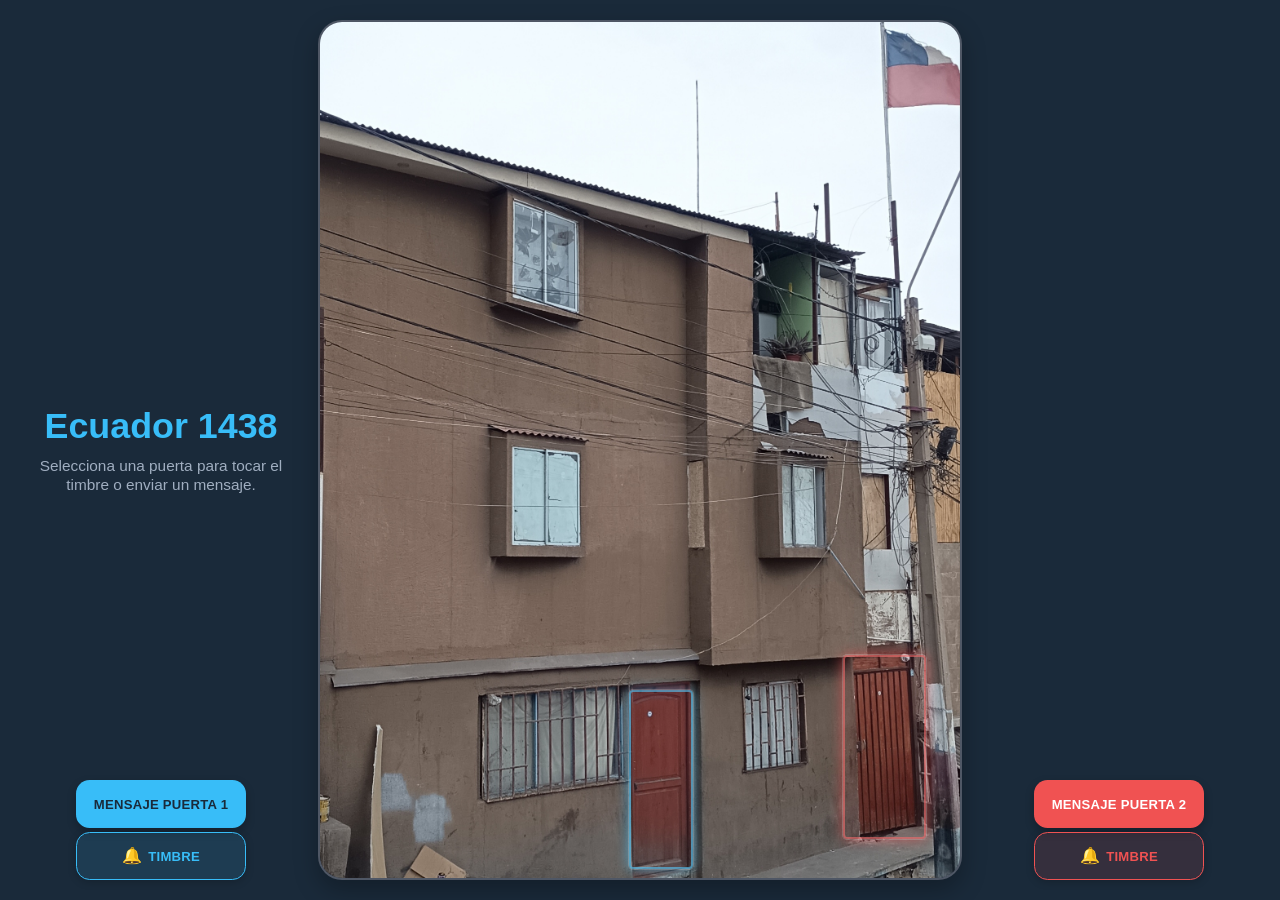
==== index.html @ 5354d1d9 "hora" ====
<!doctype html>
<html lang="es">

<head>
  <meta charset="utf-8">
  <meta name="viewport" content="width=device-width, initial-scale=1">
  <meta name="theme-color" content="#1a2a3a">
  <meta name="description" content="Selecciona una puerta para tocar el timbre o enviar un mensaje.">
  <title>Ecuador 1438</title>
  <link rel="stylesheet" href="style.css">
</head>

<body>
  <main class="page">
    <header class="intro">
      <h1 class="address">Ecuador 1438</h1>
      <p class="subtitle">Selecciona una puerta para tocar el timbre o enviar un mensaje.</p>
    </header>

    <section class="visual-panel" aria-label="Casa con dos puertas seleccionables">
      <div class="house">
        <img src="imagenes/ecuador-1438.jpeg" alt="Fachada de una casa con dos puertas de acceso">
        <!-- Coordenadas proporcionales a la foto original: 1570 × 2097 px. -->
        <a class="door door-one" href="Puerta1.html" aria-label="Ir a Puerta 1"><span>Puerta 1<br>Enviar mensaje</span></a>
        <a class="door door-two" href="Puerta2.html" aria-label="Ir a Puerta 2"><span>Puerta 2<br>Enviar mensaje</span></a>
      </div>

      <nav class="door-buttons" aria-label="Accesos y timbres de las puertas">
        <div class="door-group door-group-one">
          <a class="button button-one" href="Puerta1.html">Mensaje Puerta 1</a>
          <button class="button button-timbre button-timbre-one" type="button" data-door="1"
            aria-label="Tocar timbre Puerta 1">
            <span class="bell-icon" aria-hidden="true">🔔</span> Timbre
          </button>
        </div>
        <div class="door-group door-group-two">
          <a class="button button-two" href="Puerta2.html">Mensaje Puerta 2</a>
          <button class="button button-timbre button-timbre-two" type="button" data-door="2"
            aria-label="Tocar timbre Puerta 2">
            <span class="bell-icon" aria-hidden="true">🔔</span> Timbre
          </button>
        </div>
      </nav>
    </section>
  </main>

  <!-- Modal / Popup Timbre -->
  <div id="timbre-modal" class="timbre-modal" aria-hidden="true" role="dialog" aria-live="polite">
    <div class="timbre-modal-card" id="timbre-modal-card">
      <div class="timbre-bell-icon" aria-hidden="true">🔔</div>
      <p class="timbre-modal-text">Timbre sonando</p>
    </div>
  </div>

  <script src="timbre.js"></script>
  <script>
    (function () {
      // Capturar fecha y hora de ingreso al entrar mediante el QR a index
      var nowIngreso = new Date();
      var dd = String(nowIngreso.getDate()).padStart(2, '0');
      var mm = String(nowIngreso.getMonth() + 1).padStart(2, '0');
      var yyyy = nowIngreso.getFullYear();
      var hh = String(nowIngreso.getHours()).padStart(2, '0');
      var min = String(nowIngreso.getMinutes()).padStart(2, '0');
      var ss = String(nowIngreso.getSeconds()).padStart(2, '0');

      sessionStorage.setItem('fechaIngreso', dd + '/' + mm + '/' + yyyy);
      sessionStorage.setItem('horaIngreso', hh + ':' + min + ':' + ss);

      var modal = document.getElementById('timbre-modal');
      var modalCard = document.getElementById('timbre-modal-card');
      var modalText = modal ? modal.querySelector('.timbre-modal-text') : null;
      var timbreButtons = document.querySelectorAll('.button-timbre');
      var timerId = null;

      function playDoorbellChime() {
        try {
          var AudioCtx = window.AudioContext || window.webkitAudioContext;
          if (!AudioCtx) return;
          var ctx = new AudioCtx();
          if (ctx.state === 'suspended') {
            ctx.resume();
          }

          // Tone 1: Ding - E5 (659.25 Hz)
          var osc1 = ctx.createOscillator();
          var gain1 = ctx.createGain();
          osc1.type = 'sine';
          osc1.frequency.setValueAtTime(659.25, ctx.currentTime);
          gain1.gain.setValueAtTime(0.3, ctx.currentTime);
          gain1.gain.exponentialRampToValueAtTime(0.001, ctx.currentTime + 0.9);
          osc1.connect(gain1);
          gain1.connect(ctx.destination);
          osc1.start(ctx.currentTime);
          osc1.stop(ctx.currentTime + 0.9);

          // Tone 2: Dong - C5 (523.25 Hz)
          var osc2 = ctx.createOscillator();
          var gain2 = ctx.createGain();
          osc2.type = 'sine';
          osc2.frequency.setValueAtTime(523.25, ctx.currentTime + 0.35);
          gain2.gain.setValueAtTime(0.35, ctx.currentTime + 0.35);
          gain2.gain.exponentialRampToValueAtTime(0.001, ctx.currentTime + 1.4);
          osc2.connect(gain2);
          gain2.connect(ctx.destination);
          osc2.start(ctx.currentTime + 0.35);
          osc2.stop(ctx.currentTime + 1.4);
        } catch (e) {
          console.error('Error al reproducir el sonido del timbre:', e);
        }
      }

      function refreshButtons() {
        timbreButtons.forEach(function (btn) {
          var door = btn.getAttribute('data-door') || '1';
          window.TimbreManager.updateButtonState(btn, door);
        });
      }

      async function triggerTimbre(doorNumber, btn) {
        window.TimbreManager.triggerDoorbell(doorNumber, function(result) {
          if (!result.allowed) {
            refreshButtons();
            return;
          }

          if (modalText) {
            if (result.isThird) {
              modalText.textContent = "Timbre sonando. Has alcanzado el límite de 3 toques. Podrás volver a tocar el timbre en 30 minutos.";
            } else {
              modalText.textContent = "Timbre sonando";
            }
          }

          modalCard.classList.remove('door-1', 'door-2');
          modalCard.classList.add('door-' + doorNumber);

          modal.classList.add('active');
          modal.setAttribute('aria-hidden', 'false');

          playDoorbellChime();

          if (timerId) {
            clearTimeout(timerId);
          }

          timerId = setTimeout(function () {
            modal.classList.remove('active');
            modal.setAttribute('aria-hidden', 'true');
          }, result.isThird ? 4000 : 2500);

          refreshButtons();
        });
      }

      timbreButtons.forEach(function (btn) {
        btn.addEventListener('click', function (e) {
          e.preventDefault();
          var door = this.getAttribute('data-door') || '1';
          triggerTimbre(door, this);
        });
      });

      // Inicializar botones y refrescar cada 10 segundos para actualizar el mensaje de minutos si está el mouse encima o cambia
      refreshButtons();
      setInterval(refreshButtons, 10000);
    })();
  </script>
</body>

</html>
---- style.css ----
/* ═══════════════════════════════════════════════════
   Ecuador 1438 — Responsive layout
   Mobile-first, then desktop override at ≥ 900 px
   ═══════════════════════════════════════════════════ */

:root {
  color-scheme: dark;
  --navy: #1a2a3a;
  --card: #2d3748;
  --muted: #a0aec0;
  --blue: #38bdf8;
  --red: #f05252;
  font-family: "Segoe UI", Tahoma, Geneva, Verdana, sans-serif;
  background: var(--navy);
}

* { box-sizing: border-box; }

html, body {
  width: 100%;
  min-width: 0;
  height: 100%;
  margin: 0;
  overflow: hidden;
}

body { background: var(--navy); }

/* ───────── MOBILE LAYOUT (default) ───────── */

.page {
  width: 100%;
  height: 100dvh;
  padding: 6px 10px 10px;
  display: flex;
  flex-direction: column;
  align-items: center;
  gap: 5px;
  overflow: hidden;
}

.intro {
  width: 100%;
  text-align: center;
  flex-shrink: 0;
}

.intro .address {
  margin: 0;
  color: var(--blue);
  font-size: clamp(1.1rem, 4.5vw, 1.6rem);
  font-weight: 800;
  line-height: 1.15;
}

.intro .subtitle {
  max-width: 30rem;
  margin: 2px auto 0;
  color: var(--muted);
  font-size: clamp(0.7rem, 2.6vw, 0.85rem);
  line-height: 1.2;
}

/* The visual-panel grows to fill remaining height */
.visual-panel {
  width: 100%;
  flex: 1 1 0;
  min-height: 0;
  display: flex;
  flex-direction: column;
  align-items: center;
  justify-content: center;
  gap: 4px;
  overflow: hidden;
}

/* House: fills available height, aspect-ratio controls width */
.house {
  position: relative;
  flex: 0 0 auto;
  aspect-ratio: 1570 / 2097;
  width: auto;
  height: calc(100% - 90px);
  max-width: 100%;
  max-height: 100%;
  overflow: hidden;
  border: 2px solid rgb(255 255 255 / 16%);
  border-radius: 1.25rem;
  background: var(--card);
  box-shadow: 0 10px 25px rgb(0 0 0 / 28%);
}

.house img {
  display: block;
  width: 100%;
  height: 100%;
}

/* ───────── DOOR HOTSPOT OVERLAYS ───────── */

.door {
  --door-color: var(--blue);
  position: absolute;
  display: grid;
  place-items: center;
  color: #fff;
  text-decoration: none;
  outline: 0;
  border-radius: 4px;
  touch-action: manipulation;
  -webkit-tap-highlight-color: transparent;
  animation: door-pulse 2.4s ease-in-out infinite;
}

/* Coordinates proportional to the 1570 × 2097 photo */
.door-one { left: 48.3%; top: 78%; width: 10%; height: 21%; --door-color: var(--blue); }
.door-two { left: 81.7%; top: 74%; width: 13%; height: 21.5%; --door-color: var(--red); animation-delay: .35s; }

.door::before {
  content: "↓";
  position: absolute;
  bottom: calc(100% + 6px);
  left: 50%;
  z-index: 1;
  color: var(--door-color);
  font-size: clamp(2rem, 7vw, 4rem);
  font-weight: 900;
  -webkit-text-stroke: 1.5px var(--door-color);
  line-height: 1;
  opacity: 0;
  pointer-events: none;
  text-shadow: 0 2px 5px rgb(0 0 0 / 75%);
  transform: translate(-50%, -5px);
  animation: arrow-guide 2.4s ease-in-out infinite;
}

.door-two::before { animation-delay: 0s; }

.door::after {
  content: "";
  position: absolute;
  inset: 0;
  border: 2px solid color-mix(in srgb, var(--door-color) 85%, white);
  border-radius: 4px;
  background: color-mix(in srgb, var(--door-color) 12%, transparent);
  box-shadow: 0 0 0 1px rgb(255 255 255 / 30%), 0 0 14px var(--door-color);
  opacity: .63;
  pointer-events: none;
}

.door span {
  position: relative;
  z-index: 1;
  padding: .25rem .45rem;
  border-radius: 999px;
  background: rgb(26 42 58 / 88%);
  box-shadow: 0 2px 6px rgb(0 0 0 / 35%);
  font-size: clamp(.55rem, 1.4vw, .75rem);
  font-weight: 700;
  line-height: 1.25;
  text-align: center;
  opacity: 0;
  transition: opacity 180ms ease;
  white-space: nowrap;
}

.door:focus-visible { box-shadow: 0 0 0 3px #fff, 0 0 0 6px var(--door-color); }
.door:focus-visible span, .door:active span { opacity: 1; }
.door:active { animation-play-state: paused; transform: scale(.98); }

/* ───────── BUTTONS ───────── */

/* Mobile: 2-column grid below image, pushed to the bottom */
.door-buttons {
  width: 100%;
  max-width: 480px;
  display: grid;
  grid-template-columns: 1fr 1fr;
  gap: 10px;
  flex-shrink: 0;
}

.door-group {
  display: flex;
  flex-direction: column;
  gap: 4px;
}

.button {
  display: inline-flex;
  align-items: center;
  justify-content: center;
  gap: 6px;
  width: 100%;
  min-height: 40px;
  padding: 7px 10px;
  border-radius: 0.85rem;
  box-shadow: 0 4px 10px rgb(0 0 0 / 24%);
  font-size: clamp(.7rem, 2.6vw, .88rem);
  font-weight: 700;
  letter-spacing: .02em;
  text-decoration: none;
  text-transform: uppercase;
  touch-action: manipulation;
  -webkit-tap-highlight-color: transparent;
  transition: transform 180ms ease, filter 180ms ease, box-shadow 180ms ease, background-color 180ms ease;
  border: none;
  cursor: pointer;
}

.button-one { background: var(--blue); color: var(--navy); }
.button-two { background: var(--red); color: #fff; }

.button-timbre {
  background: rgb(255 255 255 / 6%);
  box-shadow: 0 2px 8px rgb(0 0 0 / 20%);
}

.button-timbre:disabled, .button-timbre.timbre-disabled {
  opacity: 0.5;
  cursor: not-allowed !important;
  filter: grayscale(0.6);
  pointer-events: auto !important;
}

.button-timbre:disabled:hover, .button-timbre.timbre-disabled:hover {
  transform: none !important;
  box-shadow: 0 2px 8px rgb(0 0 0 / 20%) !important;
}

.button-timbre-one {
  border: 1.5px solid var(--blue);
  color: var(--blue);
  background: color-mix(in srgb, var(--blue) 12%, transparent);
}

.button-timbre-two {
  border: 1.5px solid var(--red);
  color: var(--red);
  background: color-mix(in srgb, var(--red) 12%, transparent);
}

.button:focus-visible { outline: 3px solid #fff; outline-offset: 2px; }
.button:active { transform: translateY(1px) scale(.98); filter: brightness(.88); box-shadow: 0 1px 4px rgb(0 0 0 / 30%); }

.bell-icon {
  font-size: 1rem;
  line-height: 1;
}

/* ───────── TIMBRE MODAL / POPUP ───────── */

.timbre-modal {
  position: fixed;
  inset: 0;
  z-index: 9999;
  display: flex;
  align-items: center;
  justify-content: center;
  background: rgba(10, 16, 26, 0.65);
  backdrop-filter: blur(6px);
  -webkit-backdrop-filter: blur(6px);
  opacity: 0;
  visibility: hidden;
  pointer-events: none;
  transition: opacity 220ms ease, visibility 220ms ease;
  padding: 16px;
}

.timbre-modal.active {
  opacity: 1;
  visibility: visible;
  pointer-events: auto;
}

.timbre-modal-card {
  display: flex;
  flex-direction: column;
  align-items: center;
  justify-content: center;
  gap: 12px;
  padding: 24px 36px;
  border-radius: 1.5rem;
  background: var(--card);
  box-shadow: 0 16px 40px rgba(0, 0, 0, 0.5);
  transform: scale(0.85);
  transition: transform 220ms cubic-bezier(0.175, 0.885, 0.32, 1.275);
  max-width: 280px;
  width: 100%;
}

.timbre-modal.active .timbre-modal-card {
  transform: scale(1);
}

.timbre-modal-card.door-1 {
  border: 2px solid var(--blue);
  background: linear-gradient(145deg, #1e293b, #0f172a);
  box-shadow: 0 16px 40px rgba(0, 0, 0, 0.5), 0 0 25px rgba(56, 189, 248, 0.3);
}

.timbre-modal-card.door-2 {
  border: 2px solid var(--red);
  background: linear-gradient(145deg, #2d191e, #1a0f12);
  box-shadow: 0 16px 40px rgba(0, 0, 0, 0.5), 0 0 25px rgba(240, 82, 82, 0.3);
}

.timbre-bell-icon {
  font-size: 3.2rem;
  line-height: 1;
  display: inline-block;
  transform-origin: top center;
}

.timbre-modal.active .timbre-bell-icon {
  animation: bell-ring 0.55s ease-in-out infinite alternate;
}

.timbre-modal-card.door-1 .timbre-modal-text { color: #e0f2fe; }
.timbre-modal-card.door-2 .timbre-modal-text { color: #ffe4e6; }

.timbre-modal-text {
  margin: 0;
  font-size: 1.1rem;
  font-weight: 700;
  letter-spacing: 0.02em;
  text-align: center;
}

/* ───────── KEYFRAMES ───────── */

@keyframes bell-ring {
  0% { transform: rotate(-24deg); }
  100% { transform: rotate(24deg); }
}

@keyframes door-pulse {
  0%, 100% { transform: scale(1); }
  50% { transform: scale(1.09); }
}

@keyframes arrow-guide {
  0% { opacity: 0; transform: translate(-50%, -20px); }
  18% { opacity: .96; }
  46% { opacity: .96; transform: translate(-50%, 12px); }
  57% { opacity: .96; transform: translate(-50%, 4px); }
  70%, 100% { opacity: 0; transform: translate(-50%, 10px); }
}

/* ───────── HOVER EFFECTS (pointer devices) ───────── */

@media (hover: hover) and (pointer: fine) {
  .door:hover { z-index: 2; cursor: pointer; animation-play-state: paused; transform: scale(1.04); }
  .door:hover::after { opacity: .92; background: color-mix(in srgb, var(--door-color) 22%, transparent); }
  .door:hover span { opacity: 1; }
  .button-one:hover { transform: translateY(-2px); filter: brightness(1.08); box-shadow: 0 6px 14px rgb(0 0 0 / 32%); }
  .button-two:hover { transform: translateY(-2px); filter: brightness(1.08); box-shadow: 0 6px 14px rgb(0 0 0 / 32%); }
  .button-timbre-one:hover { background: var(--blue); color: var(--navy); transform: translateY(-2px); box-shadow: 0 6px 14px rgb(0 0 0 / 32%); }
  .button-timbre-two:hover { background: var(--red); color: #fff; transform: translateY(-2px); box-shadow: 0 6px 14px rgb(0 0 0 / 32%); }
}

/* ═══════════════════════════════════════════════════
   DESKTOP LAYOUT  (≥ 900 px)
   ─────────────────────────────────────────────────
   3-column grid:
     col 1  → intro text (center) + blue buttons (bottom)
     col 2  → house image (fills almost all vertical space)
     col 3  → red buttons (bottom)

   .visual-panel and .door-buttons use display:contents
   so their children participate directly in the page grid.
   ═══════════════════════════════════════════════════ */

@media (min-width: 900px) {
  .page {
    padding: 20px 32px;
    display: grid;
    grid-template-columns: minmax(150px, 1fr) auto minmax(150px, 1fr);
    grid-template-rows: 1fr;
    gap: 28px;
    align-items: stretch;
  }

  /* Intro: left column, vertically centered */
  .intro {
    grid-column: 1;
    grid-row: 1;
    align-self: center;
    text-align: center;
  }

  .intro .address {
    font-size: clamp(1.8rem, 2.8vw, 3rem);
  }

  .intro .subtitle {
    font-size: clamp(0.88rem, 1.2vw, 1.05rem);
    margin-top: 10px;
  }

  /* Flatten visual-panel into the page grid */
  .visual-panel {
    display: contents;
  }

  /* House: center column, stretch to fill all vertical space */
  .house {
    grid-column: 2;
    grid-row: 1;
    align-self: stretch;
    justify-self: center;
    flex: none;
    height: 100%;
    width: auto;
    max-width: none;
    border-radius: 1.5rem;
  }

  /* Flatten door-buttons so each group sits in its own column */
  .door-buttons {
    display: contents;
  }

  /* Blue group: bottom of left column */
  .door-group-one {
    grid-column: 1;
    grid-row: 1;
    align-self: end;
    justify-self: center;
    min-width: 150px;
    max-width: 210px;
  }

  /* Red group: bottom of right column */
  .door-group-two {
    grid-column: 3;
    grid-row: 1;
    align-self: end;
    justify-self: center;
    min-width: 150px;
    max-width: 210px;
  }

  .button {
    font-size: clamp(.82rem, 1vw, .95rem);
    min-height: 48px;
    padding: 10px 18px;
  }
}

/* ───────── REDUCED MOTION ───────── */

@media (prefers-reduced-motion: reduce) {
  *, *::before, *::after {
    scroll-behavior: auto !important;
    animation-duration: .01ms !important;
    animation-iteration-count: 1 !important;
    transition-duration: .01ms !important;
  }
}
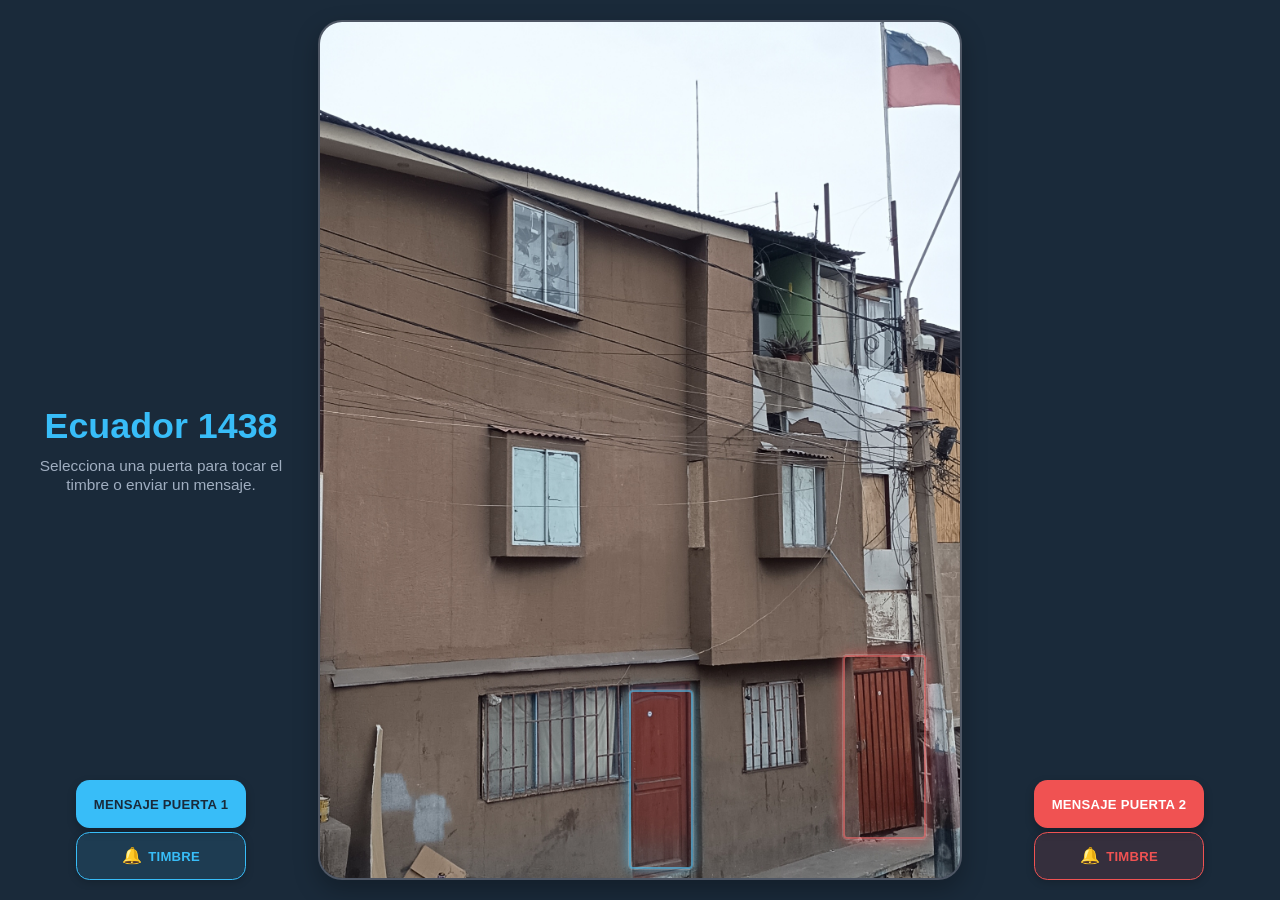
==== commit 54449168: "boton timbre tiempos y comportamiento" ====
--- a/index.html
+++ b/index.html
@@ -49,6 +49,23 @@
     <div class="timbre-modal-card" id="timbre-modal-card">
       <div class="timbre-bell-icon" aria-hidden="true">🔔</div>
       <p class="timbre-modal-text">Timbre sonando</p>
+    </div>
+  </div>
+
+  <!-- Modal Timbre Limitado / Bloqueado -->
+  <div id="timbre-limit-modal" class="timbre-modal" aria-hidden="true" role="dialog" aria-live="assertive">
+    <div class="timbre-modal-card timbre-limit-card">
+      <div class="timbre-limit-header">
+        <div class="timbre-limit-icon" aria-hidden="true">
+          <svg class="w-6 h-6 text-amber-400" viewBox="0 0 24 24" fill="none" stroke="currentColor" stroke-width="2" stroke-linecap="round" stroke-linejoin="round">
+            <path d="M10.29 3.86L1.82 18a2 2 0 0 0 1.71 3h16.94a2 2 0 0 0 1.71-3L13.71 3.86a2 2 0 0 0-3.42 0z"></path>
+            <line x1="12" y1="9" x2="12" y2="13"></line>
+            <line x1="12" y1="17" x2="12.01" y2="17"></line>
+          </svg>
+        </div>
+        <h3 class="timbre-limit-title">Timbre temporalmente limitado</h3>
+      </div>
+      <p class="timbre-limit-text" id="timbre-limit-text">Podrás volver a usarlo en 30 minutos.</p>
     </div>
   </div>
 
@@ -161,10 +178,11 @@
         });
       });
 
-      // Inicializar botones y refrescar cada 10 segundos para actualizar el mensaje de minutos si está el mouse encima o cambia
+      // Inicializar botones y refrescar periódicamente para desbloqueo automático
       refreshButtons();
-      setInterval(refreshButtons, 10000);
+      setInterval(refreshButtons, 1000);
     })();
+
   </script>
 </body>
 
--- a/style.css
+++ b/style.css
@@ -216,17 +216,19 @@
   box-shadow: 0 2px 8px rgb(0 0 0 / 20%);
 }
 
-.button-timbre:disabled, .button-timbre.timbre-disabled {
-  opacity: 0.5;
-  cursor: not-allowed !important;
-  filter: grayscale(0.6);
+.button-timbre:disabled, .button-timbre.timbre-disabled, .button-timbre.timbre-locked {
+  opacity: 0.55;
+  filter: grayscale(0.5);
+  cursor: pointer !important;
   pointer-events: auto !important;
 }
 
-.button-timbre:disabled:hover, .button-timbre.timbre-disabled:hover {
-  transform: none !important;
-  box-shadow: 0 2px 8px rgb(0 0 0 / 20%) !important;
-}
+.button-timbre.timbre-disabled:hover, .button-timbre.timbre-locked:hover {
+  opacity: 0.75;
+  filter: grayscale(0.2);
+  box-shadow: 0 4px 12px rgb(0 0 0 / 25%) !important;
+}
+
 
 .button-timbre-one {
   border: 1.5px solid var(--blue);
@@ -326,6 +328,65 @@
   letter-spacing: 0.02em;
   text-align: center;
 }
+
+/* Modal Aviso Límite Timbre */
+.timbre-limit-card {
+  max-width: 320px;
+  width: 90%;
+  padding: 22px 24px;
+  border-radius: 1.5rem;
+  background: linear-gradient(145deg, #1e293b, #0f172a);
+  border: 2px solid #f59e0b;
+  box-shadow: 0 16px 40px rgba(0, 0, 0, 0.6), 0 0 25px rgba(245, 158, 11, 0.25);
+  display: flex;
+  flex-direction: column;
+  align-items: center;
+  text-align: center;
+  gap: 12px;
+}
+
+.timbre-limit-header {
+  display: flex;
+  flex-direction: column;
+  align-items: center;
+  gap: 8px;
+}
+
+.timbre-limit-icon {
+  display: flex;
+  align-items: center;
+  justify-content: center;
+  width: 44px;
+  height: 44px;
+  border-radius: 9999px;
+  background: rgba(245, 158, 11, 0.15);
+  border: 1px solid rgba(245, 158, 11, 0.35);
+  color: #fbbf24;
+}
+
+.timbre-limit-icon svg {
+  width: 24px;
+  height: 24px;
+  stroke: #fbbf24;
+}
+
+.timbre-limit-title {
+  margin: 0;
+  font-size: 1.05rem;
+  font-weight: 700;
+  color: #fbbf24;
+  letter-spacing: 0.01em;
+  line-height: 1.3;
+}
+
+.timbre-limit-text {
+  margin: 0;
+  font-size: 0.92rem;
+  font-weight: 500;
+  color: #e2e8f0;
+  line-height: 1.4;
+}
+
 
 /* ───────── KEYFRAMES ───────── */
 
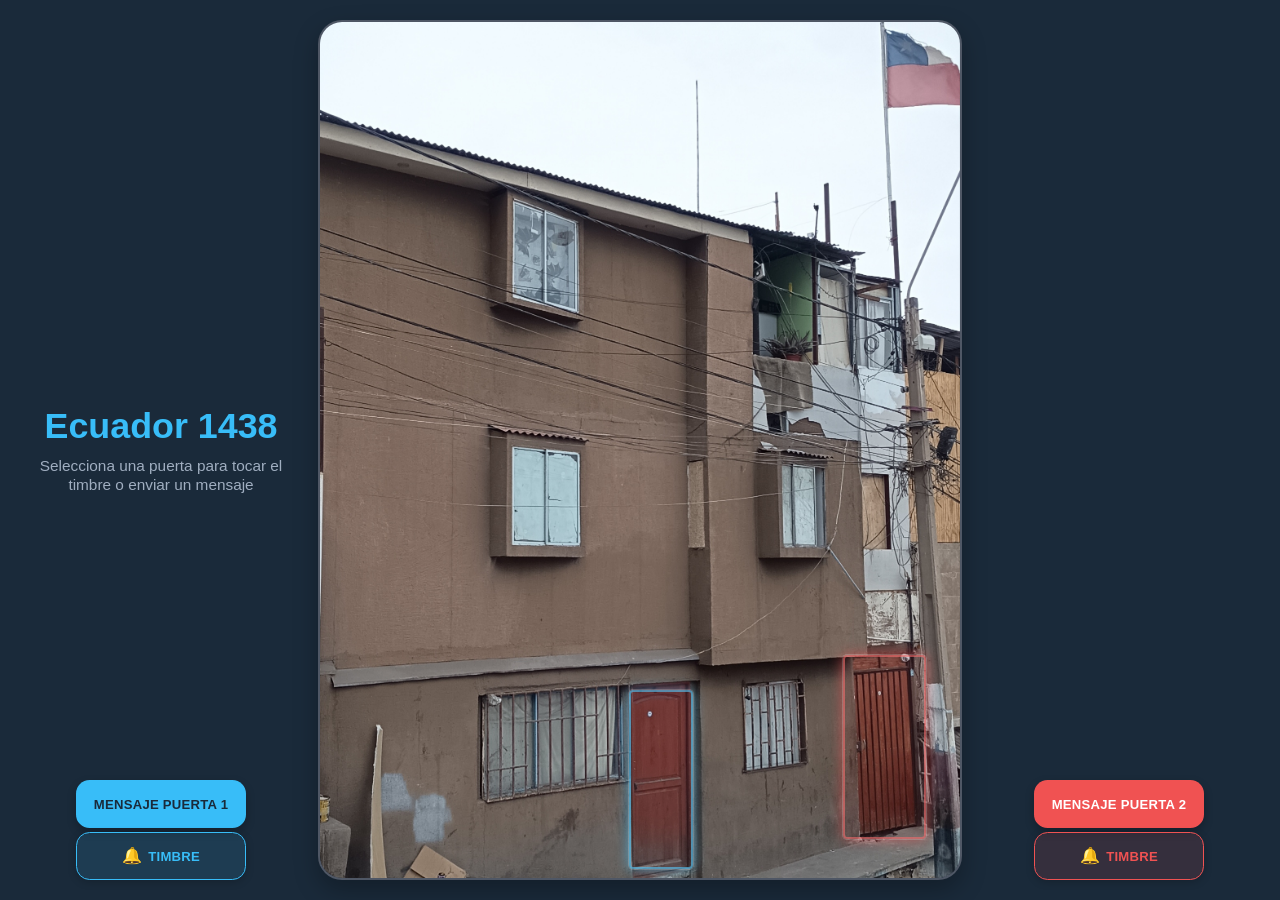
==== commit 0ccbe604: "v1.1" ====
--- a/index.html
+++ b/index.html
@@ -7,22 +7,24 @@
   <meta name="theme-color" content="#1a2a3a">
   <meta name="description" content="Selecciona una puerta para tocar el timbre o enviar un mensaje.">
   <title>Ecuador 1438</title>
-  <link rel="stylesheet" href="style.css">
+  <link rel="stylesheet" href="CSS/style.css">
 </head>
 
 <body>
   <main class="page">
     <header class="intro">
       <h1 class="address">Ecuador 1438</h1>
-      <p class="subtitle">Selecciona una puerta para tocar el timbre o enviar un mensaje.</p>
+      <p class="subtitle">Selecciona una puerta para tocar el timbre o enviar un mensaje</p>
     </header>
 
     <section class="visual-panel" aria-label="Casa con dos puertas seleccionables">
       <div class="house">
         <img src="imagenes/ecuador-1438.jpeg" alt="Fachada de una casa con dos puertas de acceso">
         <!-- Coordenadas proporcionales a la foto original: 1570 × 2097 px. -->
-        <a class="door door-one" href="Puerta1.html" aria-label="Ir a Puerta 1"><span>Puerta 1<br>Enviar mensaje</span></a>
-        <a class="door door-two" href="Puerta2.html" aria-label="Ir a Puerta 2"><span>Puerta 2<br>Enviar mensaje</span></a>
+        <a class="door door-one" href="Puerta1.html" aria-label="Ir a Puerta 1"><span>Puerta 1<br>Enviar
+            mensaje</span></a>
+        <a class="door door-two" href="Puerta2.html" aria-label="Ir a Puerta 2"><span>Puerta 2<br>Enviar
+            mensaje</span></a>
       </div>
 
       <nav class="door-buttons" aria-label="Accesos y timbres de las puertas">
@@ -57,133 +59,20 @@
     <div class="timbre-modal-card timbre-limit-card">
       <div class="timbre-limit-header">
         <div class="timbre-limit-icon" aria-hidden="true">
-          <svg class="w-6 h-6 text-amber-400" viewBox="0 0 24 24" fill="none" stroke="currentColor" stroke-width="2" stroke-linecap="round" stroke-linejoin="round">
+          <svg viewBox="0 0 24 24" fill="none" stroke="currentColor" stroke-width="2.5" stroke-linecap="round"
+            stroke-linejoin="round">
             <path d="M10.29 3.86L1.82 18a2 2 0 0 0 1.71 3h16.94a2 2 0 0 0 1.71-3L13.71 3.86a2 2 0 0 0-3.42 0z"></path>
             <line x1="12" y1="9" x2="12" y2="13"></line>
             <line x1="12" y1="17" x2="12.01" y2="17"></line>
           </svg>
         </div>
-        <h3 class="timbre-limit-title">Timbre temporalmente limitado</h3>
+        <h3 class="timbre-limit-title">Límite alcanzado</h3>
       </div>
-      <p class="timbre-limit-text" id="timbre-limit-text">Podrás volver a usarlo en 30 minutos.</p>
+      <p class="timbre-limit-text" id="timbre-limit-text">Vuelve a usarlo en 30 minutos.</p>
     </div>
   </div>
 
-  <script src="timbre.js"></script>
-  <script>
-    (function () {
-      // Capturar fecha y hora de ingreso al entrar mediante el QR a index
-      var nowIngreso = new Date();
-      var dd = String(nowIngreso.getDate()).padStart(2, '0');
-      var mm = String(nowIngreso.getMonth() + 1).padStart(2, '0');
-      var yyyy = nowIngreso.getFullYear();
-      var hh = String(nowIngreso.getHours()).padStart(2, '0');
-      var min = String(nowIngreso.getMinutes()).padStart(2, '0');
-      var ss = String(nowIngreso.getSeconds()).padStart(2, '0');
-
-      sessionStorage.setItem('fechaIngreso', dd + '/' + mm + '/' + yyyy);
-      sessionStorage.setItem('horaIngreso', hh + ':' + min + ':' + ss);
-
-      var modal = document.getElementById('timbre-modal');
-      var modalCard = document.getElementById('timbre-modal-card');
-      var modalText = modal ? modal.querySelector('.timbre-modal-text') : null;
-      var timbreButtons = document.querySelectorAll('.button-timbre');
-      var timerId = null;
-
-      function playDoorbellChime() {
-        try {
-          var AudioCtx = window.AudioContext || window.webkitAudioContext;
-          if (!AudioCtx) return;
-          var ctx = new AudioCtx();
-          if (ctx.state === 'suspended') {
-            ctx.resume();
-          }
-
-          // Tone 1: Ding - E5 (659.25 Hz)
-          var osc1 = ctx.createOscillator();
-          var gain1 = ctx.createGain();
-          osc1.type = 'sine';
-          osc1.frequency.setValueAtTime(659.25, ctx.currentTime);
-          gain1.gain.setValueAtTime(0.3, ctx.currentTime);
-          gain1.gain.exponentialRampToValueAtTime(0.001, ctx.currentTime + 0.9);
-          osc1.connect(gain1);
-          gain1.connect(ctx.destination);
-          osc1.start(ctx.currentTime);
-          osc1.stop(ctx.currentTime + 0.9);
-
-          // Tone 2: Dong - C5 (523.25 Hz)
-          var osc2 = ctx.createOscillator();
-          var gain2 = ctx.createGain();
-          osc2.type = 'sine';
-          osc2.frequency.setValueAtTime(523.25, ctx.currentTime + 0.35);
-          gain2.gain.setValueAtTime(0.35, ctx.currentTime + 0.35);
-          gain2.gain.exponentialRampToValueAtTime(0.001, ctx.currentTime + 1.4);
-          osc2.connect(gain2);
-          gain2.connect(ctx.destination);
-          osc2.start(ctx.currentTime + 0.35);
-          osc2.stop(ctx.currentTime + 1.4);
-        } catch (e) {
-          console.error('Error al reproducir el sonido del timbre:', e);
-        }
-      }
-
-      function refreshButtons() {
-        timbreButtons.forEach(function (btn) {
-          var door = btn.getAttribute('data-door') || '1';
-          window.TimbreManager.updateButtonState(btn, door);
-        });
-      }
-
-      async function triggerTimbre(doorNumber, btn) {
-        window.TimbreManager.triggerDoorbell(doorNumber, function(result) {
-          if (!result.allowed) {
-            refreshButtons();
-            return;
-          }
-
-          if (modalText) {
-            if (result.isThird) {
-              modalText.textContent = "Timbre sonando. Has alcanzado el límite de 3 toques. Podrás volver a tocar el timbre en 30 minutos.";
-            } else {
-              modalText.textContent = "Timbre sonando";
-            }
-          }
-
-          modalCard.classList.remove('door-1', 'door-2');
-          modalCard.classList.add('door-' + doorNumber);
-
-          modal.classList.add('active');
-          modal.setAttribute('aria-hidden', 'false');
-
-          playDoorbellChime();
-
-          if (timerId) {
-            clearTimeout(timerId);
-          }
-
-          timerId = setTimeout(function () {
-            modal.classList.remove('active');
-            modal.setAttribute('aria-hidden', 'true');
-          }, result.isThird ? 4000 : 2500);
-
-          refreshButtons();
-        });
-      }
-
-      timbreButtons.forEach(function (btn) {
-        btn.addEventListener('click', function (e) {
-          e.preventDefault();
-          var door = this.getAttribute('data-door') || '1';
-          triggerTimbre(door, this);
-        });
-      });
-
-      // Inicializar botones y refrescar periódicamente para desbloqueo automático
-      refreshButtons();
-      setInterval(refreshButtons, 1000);
-    })();
-
-  </script>
+  <script src="JS/timbre.js"></script>
 </body>
 
 </html>
--- a/CSS/style.css
+++ b/CSS/style.css
@@ -0,0 +1,523 @@
+/* ═══════════════════════════════════════════════════
+   Ecuador 1438 — Responsive layout
+   Mobile-first, then desktop override at ≥ 900 px
+   ═══════════════════════════════════════════════════ */
+
+:root {
+  color-scheme: dark;
+  --navy: #1a2a3a;
+  --card: #2d3748;
+  --muted: #a0aec0;
+  --blue: #38bdf8;
+  --red: #f05252;
+  font-family: "Segoe UI", Tahoma, Geneva, Verdana, sans-serif;
+  background: var(--navy);
+}
+
+* { box-sizing: border-box; }
+
+html, body {
+  width: 100%;
+  min-width: 0;
+  height: 100%;
+  margin: 0;
+  overflow: hidden;
+}
+
+body { background: var(--navy); }
+
+/* ───────── MOBILE LAYOUT (default) ───────── */
+
+.page {
+  width: 100%;
+  height: 100dvh;
+  padding: 6px 10px 10px;
+  display: flex;
+  flex-direction: column;
+  align-items: center;
+  gap: 5px;
+  overflow: hidden;
+}
+
+.intro {
+  width: 100%;
+  text-align: center;
+  flex-shrink: 0;
+}
+
+.intro .address {
+  margin: 0;
+  color: var(--blue);
+  font-size: clamp(1.1rem, 4.5vw, 1.6rem);
+  font-weight: 800;
+  line-height: 1.15;
+}
+
+.intro .subtitle {
+  max-width: 30rem;
+  margin: 2px auto 0;
+  color: var(--muted);
+  font-size: clamp(0.7rem, 2.6vw, 0.85rem);
+  line-height: 1.2;
+}
+
+/* The visual-panel grows to fill remaining height */
+.visual-panel {
+  width: 100%;
+  flex: 1 1 0;
+  min-height: 0;
+  display: flex;
+  flex-direction: column;
+  align-items: center;
+  justify-content: center;
+  gap: 4px;
+  overflow: hidden;
+}
+
+/* House: fills available height, aspect-ratio controls width */
+.house {
+  position: relative;
+  flex: 0 0 auto;
+  aspect-ratio: 1570 / 2097;
+  width: auto;
+  height: calc(100% - 90px);
+  max-width: 100%;
+  max-height: 100%;
+  overflow: hidden;
+  border: 2px solid rgb(255 255 255 / 16%);
+  border-radius: 1.25rem;
+  background: var(--card);
+  box-shadow: 0 10px 25px rgb(0 0 0 / 28%);
+}
+
+.house img {
+  display: block;
+  width: 100%;
+  height: 100%;
+}
+
+/* ───────── DOOR HOTSPOT OVERLAYS ───────── */
+
+.door {
+  --door-color: var(--blue);
+  position: absolute;
+  display: grid;
+  place-items: center;
+  color: #fff;
+  text-decoration: none;
+  outline: 0;
+  border-radius: 4px;
+  touch-action: manipulation;
+  -webkit-tap-highlight-color: transparent;
+  animation: door-pulse 2.4s ease-in-out infinite;
+}
+
+/* Coordinates proportional to the 1570 × 2097 photo */
+.door-one { left: 48.3%; top: 78%; width: 10%; height: 21%; --door-color: var(--blue); }
+.door-two { left: 81.7%; top: 74%; width: 13%; height: 21.5%; --door-color: var(--red); animation-delay: .35s; }
+
+.door::before {
+  content: "↓";
+  position: absolute;
+  bottom: calc(100% + 6px);
+  left: 50%;
+  z-index: 1;
+  color: var(--door-color);
+  font-size: clamp(2rem, 7vw, 4rem);
+  font-weight: 900;
+  -webkit-text-stroke: 1.5px var(--door-color);
+  line-height: 1;
+  opacity: 0;
+  pointer-events: none;
+  text-shadow: 0 2px 5px rgb(0 0 0 / 75%);
+  transform: translate(-50%, -5px);
+  animation: arrow-guide 2.4s ease-in-out infinite;
+}
+
+.door-two::before { animation-delay: 0s; }
+
+.door::after {
+  content: "";
+  position: absolute;
+  inset: 0;
+  border: 2px solid color-mix(in srgb, var(--door-color) 85%, white);
+  border-radius: 4px;
+  background: color-mix(in srgb, var(--door-color) 12%, transparent);
+  box-shadow: 0 0 0 1px rgb(255 255 255 / 30%), 0 0 14px var(--door-color);
+  opacity: .63;
+  pointer-events: none;
+}
+
+.door span {
+  position: relative;
+  z-index: 1;
+  padding: .25rem .45rem;
+  border-radius: 999px;
+  background: rgb(26 42 58 / 88%);
+  box-shadow: 0 2px 6px rgb(0 0 0 / 35%);
+  font-size: clamp(.55rem, 1.4vw, .75rem);
+  font-weight: 700;
+  line-height: 1.25;
+  text-align: center;
+  opacity: 0;
+  transition: opacity 180ms ease;
+  white-space: nowrap;
+}
+
+.door:focus-visible { box-shadow: 0 0 0 3px #fff, 0 0 0 6px var(--door-color); }
+.door:focus-visible span, .door:active span { opacity: 1; }
+.door:active { animation-play-state: paused; transform: scale(.98); }
+
+/* ───────── BUTTONS ───────── */
+
+/* Mobile: 2-column grid below image, pushed to the bottom */
+.door-buttons {
+  width: 100%;
+  max-width: 480px;
+  display: grid;
+  grid-template-columns: 1fr 1fr;
+  gap: 10px;
+  flex-shrink: 0;
+}
+
+.door-group {
+  display: flex;
+  flex-direction: column;
+  gap: 4px;
+}
+
+.button {
+  display: inline-flex;
+  align-items: center;
+  justify-content: center;
+  gap: 6px;
+  width: 100%;
+  min-height: 40px;
+  padding: 7px 10px;
+  border-radius: 0.85rem;
+  box-shadow: 0 4px 10px rgb(0 0 0 / 24%);
+  font-size: clamp(.7rem, 2.6vw, .88rem);
+  font-weight: 700;
+  letter-spacing: .02em;
+  text-decoration: none;
+  text-transform: uppercase;
+  touch-action: manipulation;
+  -webkit-tap-highlight-color: transparent;
+  transition: transform 180ms ease, filter 180ms ease, box-shadow 180ms ease, background-color 180ms ease;
+  border: none;
+  cursor: pointer;
+}
+
+.button-one { background: var(--blue); color: var(--navy); }
+.button-two { background: var(--red); color: #fff; }
+
+.button-timbre {
+  background: rgb(255 255 255 / 6%);
+  box-shadow: 0 2px 8px rgb(0 0 0 / 20%);
+}
+
+.button-timbre:disabled, .button-timbre.timbre-disabled, .button-timbre.timbre-locked {
+  opacity: 0.55;
+  filter: grayscale(0.5);
+  cursor: pointer !important;
+  pointer-events: auto !important;
+}
+
+.button-timbre.timbre-disabled:hover, .button-timbre.timbre-locked:hover {
+  opacity: 0.75;
+  filter: grayscale(0.2);
+  box-shadow: 0 4px 12px rgb(0 0 0 / 25%) !important;
+}
+
+
+.button-timbre-one {
+  border: 1.5px solid var(--blue);
+  color: var(--blue);
+  background: color-mix(in srgb, var(--blue) 12%, transparent);
+}
+
+.button-timbre-two {
+  border: 1.5px solid var(--red);
+  color: var(--red);
+  background: color-mix(in srgb, var(--red) 12%, transparent);
+}
+
+.button:focus-visible { outline: 3px solid #fff; outline-offset: 2px; }
+.button:active { transform: translateY(1px) scale(.98); filter: brightness(.88); box-shadow: 0 1px 4px rgb(0 0 0 / 30%); }
+
+.bell-icon {
+  font-size: 1rem;
+  line-height: 1;
+}
+
+/* ───────── TIMBRE MODAL / POPUP ───────── */
+
+.timbre-modal {
+  position: fixed;
+  inset: 0;
+  z-index: 9999;
+  display: flex;
+  align-items: center;
+  justify-content: center;
+  background: rgba(10, 16, 26, 0.65);
+  backdrop-filter: blur(6px);
+  -webkit-backdrop-filter: blur(6px);
+  opacity: 0;
+  visibility: hidden;
+  pointer-events: none;
+  transition: opacity 220ms ease, visibility 220ms ease;
+  padding: 16px;
+}
+
+.timbre-modal.active {
+  opacity: 1;
+  visibility: visible;
+  pointer-events: auto;
+}
+
+.timbre-modal-card {
+  display: flex;
+  flex-direction: column;
+  align-items: center;
+  justify-content: center;
+  gap: 12px;
+  padding: 24px 36px;
+  border-radius: 1.5rem;
+  background: var(--card);
+  box-shadow: 0 16px 40px rgba(0, 0, 0, 0.5);
+  transform: scale(0.85);
+  transition: transform 220ms cubic-bezier(0.175, 0.885, 0.32, 1.275);
+  max-width: 280px;
+  width: 100%;
+}
+
+.timbre-modal.active .timbre-modal-card {
+  transform: scale(1);
+}
+
+.timbre-modal-card.door-1 {
+  border: 2px solid var(--blue);
+  background: linear-gradient(145deg, #1e293b, #0f172a);
+  box-shadow: 0 16px 40px rgba(0, 0, 0, 0.5), 0 0 25px rgba(56, 189, 248, 0.3);
+}
+
+.timbre-modal-card.door-2 {
+  border: 2px solid var(--red);
+  background: linear-gradient(145deg, #2d191e, #1a0f12);
+  box-shadow: 0 16px 40px rgba(0, 0, 0, 0.5), 0 0 25px rgba(240, 82, 82, 0.3);
+}
+
+.timbre-bell-icon {
+  font-size: 3.2rem;
+  line-height: 1;
+  display: inline-block;
+  transform-origin: top center;
+}
+
+.timbre-modal.active .timbre-bell-icon {
+  animation: bell-ring 0.55s ease-in-out infinite alternate;
+}
+
+.timbre-modal-card.door-1 .timbre-modal-text { color: #e0f2fe; }
+.timbre-modal-card.door-2 .timbre-modal-text { color: #ffe4e6; }
+
+.timbre-modal-text {
+  margin: 0;
+  font-size: 1.1rem;
+  font-weight: 700;
+  letter-spacing: 0.02em;
+  text-align: center;
+}
+
+/* Modal Aviso Límite Timbre */
+.timbre-limit-card {
+  max-width: 250px;
+  width: 85%;
+  padding: 14px 18px;
+  border-radius: 1.25rem;
+  background: linear-gradient(145deg, #1e293b, #0f172a);
+  border: 1.5px solid #f59e0b;
+  box-shadow: 0 12px 30px rgba(0, 0, 0, 0.55), 0 0 20px rgba(245, 158, 11, 0.2);
+  display: flex;
+  flex-direction: column;
+  align-items: center;
+  text-align: center;
+  gap: 6px;
+  cursor: pointer;
+}
+
+.timbre-limit-header {
+  display: flex;
+  align-items: center;
+  justify-content: center;
+  gap: 6px;
+}
+
+.timbre-limit-icon {
+  display: flex;
+  align-items: center;
+  justify-content: center;
+  width: 26px;
+  height: 26px;
+  border-radius: 9999px;
+  background: rgba(245, 158, 11, 0.15);
+  border: 1px solid rgba(245, 158, 11, 0.3);
+  color: #fbbf24;
+  flex-shrink: 0;
+}
+
+.timbre-limit-icon svg {
+  width: 15px;
+  height: 15px;
+  stroke: #fbbf24;
+}
+
+.timbre-limit-title {
+  margin: 0;
+  font-size: 0.92rem;
+  font-weight: 700;
+  color: #fbbf24;
+  letter-spacing: 0.01em;
+  line-height: 1.2;
+}
+
+.timbre-limit-text {
+  margin: 0;
+  font-size: 0.82rem;
+  font-weight: 500;
+  color: #e2e8f0;
+  line-height: 1.35;
+}
+
+
+/* ───────── KEYFRAMES ───────── */
+
+@keyframes bell-ring {
+  0% { transform: rotate(-24deg); }
+  100% { transform: rotate(24deg); }
+}
+
+@keyframes door-pulse {
+  0%, 100% { transform: scale(1); }
+  50% { transform: scale(1.09); }
+}
+
+@keyframes arrow-guide {
+  0% { opacity: 0; transform: translate(-50%, -20px); }
+  18% { opacity: .96; }
+  46% { opacity: .96; transform: translate(-50%, 12px); }
+  57% { opacity: .96; transform: translate(-50%, 4px); }
+  70%, 100% { opacity: 0; transform: translate(-50%, 10px); }
+}
+
+/* ───────── HOVER EFFECTS (pointer devices) ───────── */
+
+@media (hover: hover) and (pointer: fine) {
+  .door:hover { z-index: 2; cursor: pointer; animation-play-state: paused; transform: scale(1.04); }
+  .door:hover::after { opacity: .92; background: color-mix(in srgb, var(--door-color) 22%, transparent); }
+  .door:hover span { opacity: 1; }
+  .button-one:hover { transform: translateY(-2px); filter: brightness(1.08); box-shadow: 0 6px 14px rgb(0 0 0 / 32%); }
+  .button-two:hover { transform: translateY(-2px); filter: brightness(1.08); box-shadow: 0 6px 14px rgb(0 0 0 / 32%); }
+  .button-timbre-one:hover { background: var(--blue); color: var(--navy); transform: translateY(-2px); box-shadow: 0 6px 14px rgb(0 0 0 / 32%); }
+  .button-timbre-two:hover { background: var(--red); color: #fff; transform: translateY(-2px); box-shadow: 0 6px 14px rgb(0 0 0 / 32%); }
+}
+
+/* ═══════════════════════════════════════════════════
+   DESKTOP LAYOUT  (≥ 900 px)
+   ─────────────────────────────────────────────────
+   3-column grid:
+     col 1  → intro text (center) + blue buttons (bottom)
+     col 2  → house image (fills almost all vertical space)
+     col 3  → red buttons (bottom)
+
+   .visual-panel and .door-buttons use display:contents
+   so their children participate directly in the page grid.
+   ═══════════════════════════════════════════════════ */
+
+@media (min-width: 900px) {
+  .page {
+    padding: 20px 32px;
+    display: grid;
+    grid-template-columns: minmax(150px, 1fr) auto minmax(150px, 1fr);
+    grid-template-rows: 1fr;
+    gap: 28px;
+    align-items: stretch;
+  }
+
+  /* Intro: left column, vertically centered */
+  .intro {
+    grid-column: 1;
+    grid-row: 1;
+    align-self: center;
+    text-align: center;
+  }
+
+  .intro .address {
+    font-size: clamp(1.8rem, 2.8vw, 3rem);
+  }
+
+  .intro .subtitle {
+    font-size: clamp(0.88rem, 1.2vw, 1.05rem);
+    margin-top: 10px;
+  }
+
+  /* Flatten visual-panel into the page grid */
+  .visual-panel {
+    display: contents;
+  }
+
+  /* House: center column, stretch to fill all vertical space */
+  .house {
+    grid-column: 2;
+    grid-row: 1;
+    align-self: stretch;
+    justify-self: center;
+    flex: none;
+    height: 100%;
+    width: auto;
+    max-width: none;
+    border-radius: 1.5rem;
+  }
+
+  /* Flatten door-buttons so each group sits in its own column */
+  .door-buttons {
+    display: contents;
+  }
+
+  /* Blue group: bottom of left column */
+  .door-group-one {
+    grid-column: 1;
+    grid-row: 1;
+    align-self: end;
+    justify-self: center;
+    min-width: 150px;
+    max-width: 210px;
+  }
+
+  /* Red group: bottom of right column */
+  .door-group-two {
+    grid-column: 3;
+    grid-row: 1;
+    align-self: end;
+    justify-self: center;
+    min-width: 150px;
+    max-width: 210px;
+  }
+
+  .button {
+    font-size: clamp(.82rem, 1vw, .95rem);
+    min-height: 48px;
+    padding: 10px 18px;
+  }
+}
+
+/* ───────── REDUCED MOTION ───────── */
+
+@media (prefers-reduced-motion: reduce) {
+  *, *::before, *::after {
+    scroll-behavior: auto !important;
+    animation-duration: .01ms !important;
+    animation-iteration-count: 1 !important;
+    transition-duration: .01ms !important;
+  }
+}
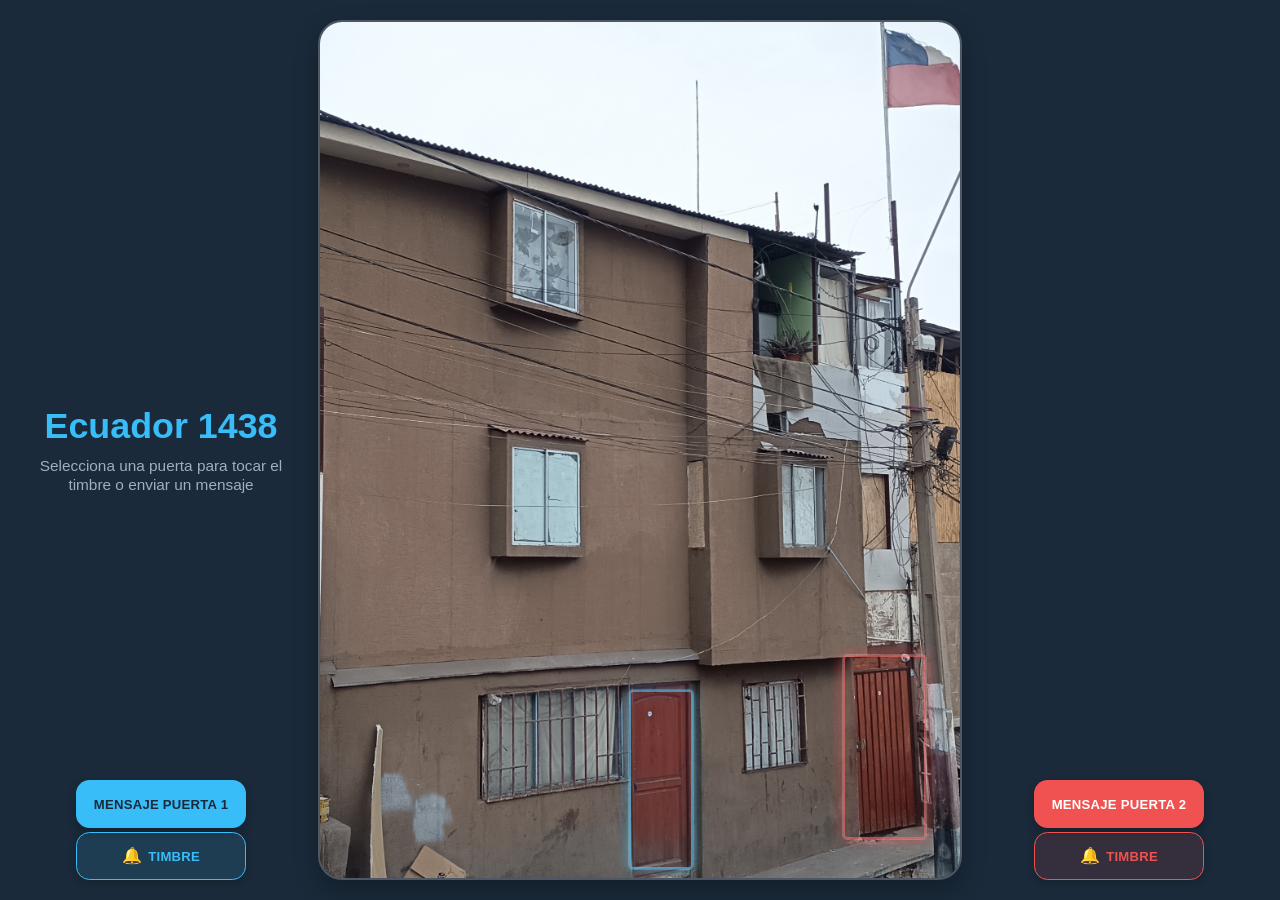
==== commit eeb7bc8f: "enlace con notificacion para  cada Qr" ====
--- a/index.html
+++ b/index.html
@@ -73,6 +73,7 @@
   </div>
 
   <script src="JS/timbre.js"></script>
+  <script src="JS/qr.js"></script>
 </body>
 
 </html>
